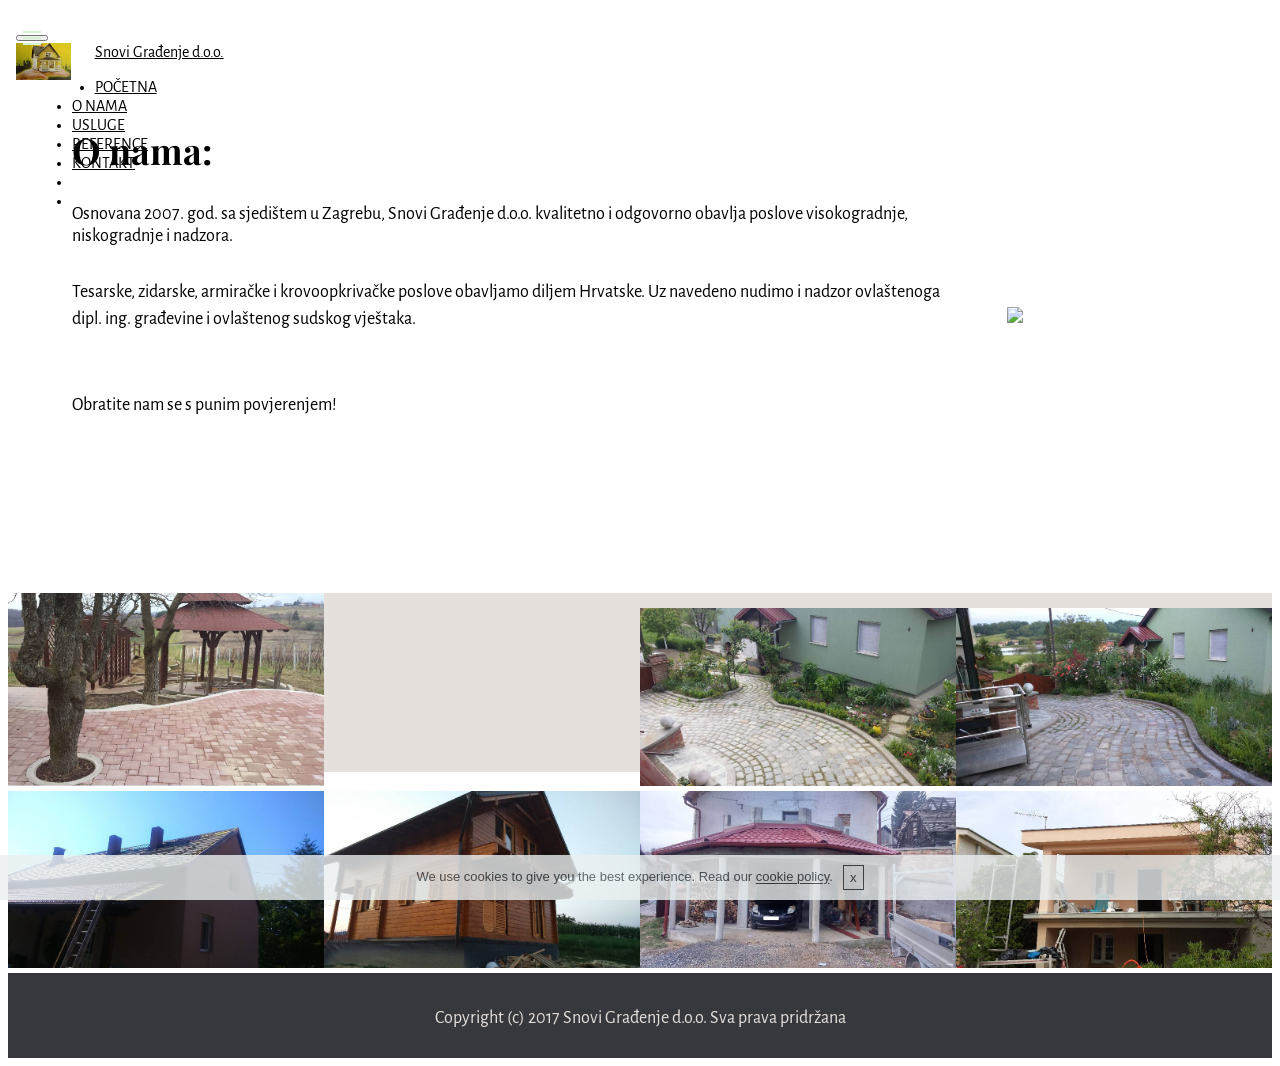
==== SG_Onama.html @ ef2aadd0 "create github pages" ====
<!DOCTYPE html>
<html>
<head>
  <!-- Site made with Mobirise Website Builder v3.12.1, https://mobirise.com -->
  <meta charset="UTF-8">
  <meta http-equiv="X-UA-Compatible" content="IE=edge">
  <meta name="generator" content="Mobirise v3.12.1, mobirise.com">
  <meta name="viewport" content="width=device-width, initial-scale=1">
  <link rel="shortcut icon" href="assets/images/snovi-ruka-logo-189x128.jpg" type="image/x-icon">
  <meta name="description" content="">
  <title>O nama</title>
  <link rel="stylesheet" href="https://fonts.googleapis.com/css?family=Playfair+Display:400,700&subset=latin,cyrillic">
  <link rel="stylesheet" href="https://fonts.googleapis.com/css?family=Alegreya+Sans:400,700&subset=latin,vietnamese,latin-ext">
  <link rel="stylesheet" href="assets/tether/tether.min.css">
  <link rel="stylesheet" href="assets/bootstrap/css/bootstrap.min.css">
  <link rel="stylesheet" href="assets/puritym/css/style.css">
  <link rel="stylesheet" href="assets/mobirise/css/mbr-additional.css" type="text/css">
  
  
  
</head>
<body>
<nav class="navbar navbar-light mbr-navbar navbar-fixed-top navbar-transparent" id="menu-10">
    <div class="container">
        <button class="navbar-toggler pull-right hidden-md-up" type="button" data-toggle="collapse" data-target="#exCollapsingNavbar2">
            <div class="hamburger-icon"></div>
        </button>

        <div class="clearfix"></div>
        <div class="collapse navbar-toggleable-sm" id="exCollapsingNavbar2">
            <span class="navbar-logo"><a href="https://mobirise.com"><img src="assets/images/snovi-ruka-logo-189x128.jpg" alt="Mobirise"></a></span>
            <span><a class="navbar-brand text-black" href="index.html">Snovi Građenje d.o.o.</a></span>

            

            <ul class="nav navbar-nav pull-xs-right"> <li class="nav-item"><a class="nav-link text-black" href="index.html">POČETNA</a></li> <li class="nav-item"><a class="nav-link text-black" href="SG_Onama.html">O NAMA</a></li> <li class="nav-item"><a class="nav-link text-black" href="SG_usluge.html">USLUGE</a></li> <li class="nav-item"><a class="nav-link text-black" href="#bottom">REFERENCE</a></li> <li class="nav-item"><a class="nav-link text-black" href="index.html#contacts3-w">KONTAKT</a></li>   <li class="nav-item"><a class="nav-link text-black" href="https://mobirise.com"></a></li> <li class="nav-item"><a class="nav-link text-black" href="https://mobirise.com"></a></li> </ul>
        </div>
    </div>
</nav>

<section class="mbr-section mbr-section-nopadding mbr-parallax-background mbr-after-navbar" id="msg-box4-13" style="background-image: url(assets/images/mbr-1-2000x1333.jpg); padding-top: 0rem; padding-bottom: 1.5rem;">
    <div class="mbr-overlay" style="opacity: 0.2; background-color: rgb(255, 255, 255);"></div>
    <div class="container">
        <div class="row">
            
            <div class="col-xs-12 col-lg-3 mbr-inner-padding text-xs-center mbr-table-cell-lg">
                <h3 class="mbr-section-title display-4">O nama:</h3>
                
                <div class="lead"><p>Osnovana 2007. god. sa sjedištem u Zagrebu, Snovi Građenje d.o.o. kvalitetno i odgovorno obavlja poslove visokogradnje, niskogradnje i nadzora.</p><p><span style="line-height: 1.5;">Tesarske, zidarske, armiračke i krovoopkrivačke poslove obavljamo diljem Hrvatske. Uz navedeno nudimo i nadzor ovlaštenoga dipl. ing. građevine i ovlaštenog sudskog vještaka.</span></p><p><span style="line-height: 1.5;"><br></span><span style="line-height: 1.5;">Obratite nam se s punim povjerenjem!</span></p><p><br></p></div>
                
            </div>
            <div class="col-xs-12 col-lg-9 mbr-table-cell-lg image-size" style="width: 21%;">
                <div class="mbr-figure"><img src="assets/images/20140105-1400x787.jpg"></div>
            </div>
        </div>
    </div>
</section>

<section class="mbr-gallery mbr-section mbr-section-nopadding" id="gallery1-14" style="background-color: rgb(230, 224, 220); padding-top: 0rem; padding-bottom: 0rem;">
    <!-- Gallery -->
    <div>
        <div class=" mbr-gallery-layout-default">
            <div>
                <div>
                    <div class="mbr-gallery-item">
                        <a data-toggle="modal" href="#lb-gallery1-14" data-slide-to="0">
                            <img alt="" src="assets/images/20140105-2000x1220-800x488.jpg">
                            <span class="icon fa fa-search-plus"></span>
                        </a>
                    </div><div class="mbr-gallery-item">
                        <a data-toggle="modal" href="#lb-gallery1-14" data-slide-to="1">
                            <img alt="" src="assets/images/20150211-2000x1125-800x450.jpg">
                            <span class="icon fa fa-search-plus"></span>
                        </a>
                    </div><div class="mbr-gallery-item">
                        <a data-toggle="modal" href="#lb-gallery1-14" data-slide-to="2">
                            <img alt="" src="assets/images/20160423-2000x1125-800x450.jpg">
                            <span class="icon fa fa-search-plus"></span>
                        </a>
                    </div><div class="mbr-gallery-item">
                        <a data-toggle="modal" href="#lb-gallery1-14" data-slide-to="3">
                            <img alt="" src="assets/images/dsc-0030-2000x1125-800x450.jpg">
                            <span class="icon fa fa-search-plus"></span>
                        </a>
                    </div><div class="mbr-gallery-item">
                        <a data-toggle="modal" href="#lb-gallery1-14" data-slide-to="4">
                            <img alt="" src="assets/images/dsc-2-2000x1125-800x450.jpg">
                            <span class="icon fa fa-search-plus"></span>
                        </a>
                    </div><div class="mbr-gallery-item">
                        <a data-toggle="modal" href="#lb-gallery1-14" data-slide-to="5">
                            <img alt="" src="assets/images/dsc-2000x1125-800x450.jpg">
                            <span class="icon fa fa-search-plus"></span>
                        </a>
                    </div><div class="mbr-gallery-item">
                        <a data-toggle="modal" href="#lb-gallery1-14" data-slide-to="6">
                            <img alt="" src="assets/images/dsc-0009-1-2000x1125-800x450.jpg">
                            <span class="icon fa fa-search-plus"></span>
                        </a>
                    </div><div class="mbr-gallery-item">
                        <a data-toggle="modal" href="#lb-gallery1-14" data-slide-to="7">
                            <img alt="" src="assets/images/20150426-2000x1125-800x450.jpg">
                            <span class="icon fa fa-search-plus"></span>
                        </a>
                    </div>
                </div>
            </div>
            <div class="clearfix"></div>
        </div>
    </div>

    <!-- Lightbox -->
    <div data-app-prevent-settings="" class="mbr-slider modal fade carousel slide" tabindex="-1" data-keyboard="true" data-interval="false" id="lb-gallery1-14">
        <div class="modal-dialog">
            <div class="modal-content">
                <div class="modal-body">
                    <ol class="carousel-indicators">
                        <li data-app-prevent-settings="" data-target="#lb-gallery1-14" data-slide-to="0"></li><li data-app-prevent-settings="" data-target="#lb-gallery1-14" data-slide-to="1"></li><li data-app-prevent-settings="" data-target="#lb-gallery1-14" data-slide-to="2"></li><li data-app-prevent-settings="" data-target="#lb-gallery1-14" data-slide-to="3"></li><li data-app-prevent-settings="" data-target="#lb-gallery1-14" class=" active" data-slide-to="4"></li><li data-app-prevent-settings="" data-target="#lb-gallery1-14" data-slide-to="5"></li><li data-app-prevent-settings="" data-target="#lb-gallery1-14" data-slide-to="6"></li><li data-app-prevent-settings="" data-target="#lb-gallery1-14" data-slide-to="7"></li>
                    </ol>
                    <div class="carousel-inner">
                        <div class="carousel-item">
                            <img alt="" src="assets/images/20140105-2000x1220.jpg">
                        </div><div class="carousel-item">
                            <img alt="" src="assets/images/20150211-2000x1125.jpg">
                        </div><div class="carousel-item">
                            <img alt="" src="assets/images/20160423-2000x1125.jpg">
                        </div><div class="carousel-item">
                            <img alt="" src="assets/images/dsc-0030-2000x1125.jpg">
                        </div><div class="carousel-item active">
                            <img alt="" src="assets/images/dsc-2-2000x1125.jpg">
                        </div><div class="carousel-item">
                            <img alt="" src="assets/images/dsc-2000x1125.jpg">
                        </div><div class="carousel-item">
                            <img alt="" src="assets/images/dsc-0009-1-2000x1125.jpg">
                        </div><div class="carousel-item">
                            <img alt="" src="assets/images/20150426-2000x1125.jpg">
                        </div>
                    </div>
                    <a class="left carousel-control" role="button" data-slide="prev" href="#lb-gallery1-14">
                        <span class="icon-prev" aria-hidden="true"></span>
                        <span class="sr-only">Previous</span>
                    </a>
                    <a class="right carousel-control" role="button" data-slide="next" href="#lb-gallery1-14">
                        <span class="icon-next" aria-hidden="true"></span>
                        <span class="sr-only">Next</span>
                    </a>

                    <a class="close" href="#" role="button" data-dismiss="modal">
                        <span aria-hidden="true">×</span>
                        <span class="sr-only">Close</span>
                    </a>
                </div>
            </div>
        </div>
    </div>
</section>

<footer class="mbr-section mbr-section-nopadding mbr-footer" id="footer1-11" style="background-color: rgb(55, 56, 62); padding-top: 1rem; padding-bottom: 0.66rem;">
    
    <div class="container">
        <p>Copyright (c) 2017 Snovi Građenje d.o.o. Sva prava pridržana</p>
    </div>
</footer>


  <script src="assets/web/assets/jquery/jquery.min.js"></script>
  <script src="assets/tether/tether.min.js"></script>
  <script src="assets/bootstrap/js/bootstrap.min.js"></script>
  <script src="assets/smooth-scroll/SmoothScroll.js"></script>
  <script src="assets/cookies-alert-plugin/cookies-alert-core.js"></script>
  <script src="assets/cookies-alert-plugin/cookies-alert-script.js"></script>
  <script src="assets/jarallax/jarallax.js"></script>
  <script src="assets/masonry/masonry.pkgd.min.js"></script>
  <script src="assets/imagesloaded/imagesloaded.pkgd.min.js"></script>
  <script src="assets/bootstrap-carousel-swipe/bootstrap-carousel-swipe.js"></script>
  <script src="assets/puritym/js/script.js"></script>
  <script src="assets/mobirise-gallery/script.js"></script>
  
  
<input name="cookieData" type="hidden" data-cookie-text="We use cookies to give you the best experience. Read our <a href='privacy.html'>cookie policy</a>.">
  </body>
</html>
---- assets/puritym/css/style.css ----
/**
 * BOOTSTRAP CUSTOM
 */
.container {
  position: relative; }

.btn {
  margin-bottom: 0.5rem; }
  .btn + .btn {
    margin-left: 1rem; }

.btn-white {
  background: #fff;
  color: inherit; }

.btn-black {
  background: #000;
  color: #fff; }

.btn-social,
.btn-social:hover,
.btn-social:active,
.btn-social:focus {
  color: #fff; }

.display-1 {
  font-size: 4.3rem;
  margin-top: 3.9rem;
  margin-bottom: 2.8rem; }

.display-2 {
  font-size: 3.5rem;
  margin-top: 3.5rem;
  margin-bottom: 2.5rem; }

.display-3 {
  font-size: 2.8rem;
  margin-top: 3.2rem;
  margin-bottom: 2rem; }

.display-4 {
  font-size: 2.3rem;
  margin-top: 2.3rem;
  margin-bottom: 1.8rem; }

p.lead,
.lead p {
  margin-bottom: 2rem; }

.card .card-img-top {
  width: 100%; }

.card-block {
  background-color: #fff; }

@media (min-width: 768px) {
  .col-md-4:nth-of-type(3n+1) {
    clear: left; } }
@media (min-width: 544px) and (max-width: 767px) {
  .col-md-4:nth-of-type(odd) {
    clear: left; } }
.row.no-gutter {
  margin-left: 0;
  margin-right: 0; }

.row.no-gutter > [class*=col-]:not(:first-child),
.row.no-gutter > [class*=col-]:not(:last-child) {
  padding-right: 0;
  padding-left: 0; }

blockquote {
  padding: .5rem 1rem;
  margin: 0 0 1rem;
  margin-bottom: 1rem;
  font-size: 1.25rem;
  border-left: .25rem solid #f1c050; }

/**
 * TYPOGRAPHY
 */
body {
  font-family: "Alegreya Sans", sans-serif; }

h1, h2, h3, h4, h5, h6,
.h1, .h2, .h3, .h4, .h5, .h6,
.display-1, .display-2, .display-3, .display-4 {
  font-family: "Playfair Display", sans-serif; }

/**
 * MAPS
 */
@-webkit-keyframes mapCircleLoading {
  from {
    -webkit-transform: rotate(0deg); }
  to {
    -webkit-transform: rotate(359deg); } }
@keyframes mapCircleLoading {
  from {
    transform: rotate(0deg); }
  to {
    transform: rotate(359deg); } }
.mbr-map {
  position: relative; }
  .mbr-map iframe {
    height: 100%;
    width: 100%; }
  .mbr-map [data-state-details] {
    color: #6b6763;
    font-family: "Alegreya Sans", sans-serif;
    font-size: 1.25rem;
    height: 1.5em;
    margin-top: -0.75em;
    padding-left: 20px;
    padding-right: 20px;
    position: absolute;
    text-align: center;
    top: 50%;
    width: 100%; }
  .mbr-map[data-state] {
    background: #e9e5dc; }
  .mbr-map[data-state="loading"] [data-state-details] {
    display: none; }
  .mbr-map[data-state="loading"]::after {
    content: "";
    -webkit-animation: mapCircleLoading .6s infinite linear;
    animation: mapCircleLoading .6s infinite linear;
    border-radius: 50%;
    border: 6px rgba(255, 255, 255, 0.35) solid;
    border-top-color: #fff;
    height: 40px;
    left: 50%;
    margin-left: -20px;
    margin-top: -20px;
    position: absolute;
    top: 50%;
    width: 40px; }

/**
 * SECTIONS
 */
.mbr-section {
  position: relative;
  padding-top: 9rem;
  padding-bottom: 9rem;
  background-position: 50% 50%;
  background-repeat: no-repeat;
  background-size: cover; }

.mbr-section-full {
  display: table;
  width: 100%;
  height: 100vh;
  padding-top: 0;
  padding-bottom: 0; }

.mbr-section-small {
  padding-top: 4.5rem;
  padding-bottom: 4.5rem; }

.mbr-section-nopadding {
  padding-top: 0;
  padding-bottom: 0; }

.mbr-section-title {
  margin-top: 0; }

.mbr-table {
  display: table; }

.mbr-table-cell {
  position: relative;
  display: table-cell;
  vertical-align: middle;
  padding-top: 9rem;
  padding-bottom: 9rem; }

.mbr-table-cell-lg {
  position: relative;
  display: table-cell;
  vertical-align: middle;
  padding-top: 0;
  padding-bottom: 0;
  float: none; }

@media (max-width: 991px) {
  .mbr-table-cell-lg {
    display: block; } }
.mbr-inner-padding {
  padding: 4rem; }

/* footer */
.mbr-footer {
  color: #fff; }
  .mbr-footer .mbr-map,
  .mbr-footer .mbr-google-map {
    height: 300px; }
  .mbr-footer .form-control {
    color: #fff;
    background-color: #26272c;
    border-color: #1b1c20; }
  .mbr-footer ul {
    list-style-type: none;
    padding: 0; }
    .mbr-footer ul li {
      position: relative;
      padding-left: 1.2rem; }
      .mbr-footer ul li:before {
        content: '';
        position: absolute;
        margin-left: -1.2rem;
        width: 10px;
        height: 1px;
        top: 50%;
        background-color: #fff; }

footer.mbr-footer {
  padding-top: 3rem;
  padding-bottom: 2rem; }

/**
 * NAVBAR
 */
.mbr-navbar {
  position: absolute;
  top: 0;
  right: 0;
  left: 0;
  padding: 1.5rem 1rem;
  background-color: #fff;
  z-index: 1030; }
  .mbr-navbar.navbar-fixed-top {
    position: fixed; }
  .mbr-navbar.navbar-transparent {
    background-color: transparent; }
  .mbr-navbar .navbar-logo {
    margin-right: 1.5rem;
    float: left; }
  .mbr-navbar .navbar-logo,
  .mbr-navbar .navbar-logo img {
    height: 37px; }
  .mbr-navbar .navbar-brand {
    margin-right: 1.5rem; }
  .mbr-navbar .navbar-divider,
  .mbr-navbar .navbar-nav .nav-item + .nav-item,
  .mbr-navbar .navbar-nav .nav-link + .nav-link {
    margin-left: 1rem; }
  .mbr-navbar .navbar-nav + .navbar-nav {
    margin-right: 20px; }

.mbr-navbar .hamburger-icon, .navbar-dropdown .hamburger-icon {
  content: "";
  width: 16px;
  -webkit-box-shadow: 0 -6px 0 1px,0 0 0 1px,0 6px 0 1px;
  -moz-box-shadow: 0 -6px 0 1px,0 0 0 1px,0 6px 0 1px;
  box-shadow: 0 -6px 0 1px,0 0 0 1px,0 6px 0 1px; }

/**
 * HELPERS
 */
/* Colors */
.text-white {
  color: #fff !important; }

.text-black {
  color: #000 !important; }

/**
 * Mobirise Classes
 */
.mbr-after-navbar:before {
  content: "";
  display: block;
  height: 54px; }

.mbr-section__container--first {
  padding-bottom: 1rem; }

.mbr-section__container--middle {
  padding-top: 1rem;
  padding-bottom: 1rem; }

.mbr-section__container--last {
  padding-top: 1rem; }

.mbr-overlay,
.mbr-background-video,
.mbr-background-video-preview {
  position: absolute;
  bottom: 0;
  left: 0;
  right: 0;
  top: 0; }

.mbr-overlay {
  background-color: #fff;
  opacity: 0.5;
  z-index: 1; }
  .mbr-overlay ~ * {
    z-index: 2; }

.mbr-background-video-preview {
  z-index: 0 !important; }

.mbr-figure {
  display: block;
  overflow: hidden;
  position: relative;
  width: 100%;
  margin: 0; }
  .mbr-figure img, .mbr-figure iframe {
    display: block;
    width: 100%; }
  .mbr-figure .mbr-figure-caption {
    width: 100%;
    padding: 1.5rem 0;
    background-color: #FFF8E0; }
  .mbr-figure .mbr-figure-caption-over {
    position: absolute;
    bottom: 0;
    background-color: rgba(255, 255, 255, 0.5); }

.mbr-map,
.mbr-google-map {
  height: 400px; }

.mbr-arrow {
  position: absolute;
  text-align: center;
  font-size: 35px;
  bottom: 71px;
  left: 50%;
  width: 30px;
  margin-left: -15px;
  line-height: 1px;
  padding: 0 20px;
  -webkit-animation: floating-arrow 1.6s infinite ease-in-out 0s;
  -o-animation: floating-arrow 1.6s infinite ease-in-out 0s;
  animation: floating-arrow 1.6s infinite ease-in-out 0s; }
  .mbr-arrow, .mbr-arrow:hover, .mbr-arrow:focus {
    color: inherit; }

@-webkit-keyframes floating-arrow {
  from {
    -webkit-transform: translateY(0);
    transform: translateY(0); }
  65% {
    -webkit-transform: translateY(11px);
    transform: translateY(11px); }
  to {
    -webkit-transform: translateY(0);
    transform: translateY(0); } }
@-o-keyframes floating-arrow {
  from {
    -webkit-transform: translateY(0);
    transform: translateY(0); }
  65% {
    -webkit-transform: translateY(11px);
    transform: translateY(11px); }
  to {
    -webkit-transform: translateY(0);
    transform: translateY(0); } }
@keyframes floating-arrow {
  from {
    -webkit-transform: translateY(0);
    transform: translateY(0); }
  65% {
    -webkit-transform: translateY(11px);
    transform: translateY(11px); }
  to {
    -webkit-transform: translateY(0);
    transform: translateY(0); } }
@media (max-width: 767px) {
  .mbr-arrow {
    bottom: 41px; } }
@media (max-width: 320px) {
  .mbr-arrow {
    bottom: 21px;
    text-align: center; } }
@media all and (device-width: 320px) and (device-height: 568px) and (orientation: portrait) {
  .mbr-arrow {
    bottom: 31px; } }
/*-------

   Slider

-------*/
.mbr-slider .carousel-inner > .active,
.mbr-slider .carousel-inner > .next,
.mbr-slider .carousel-inner > .prev {
  display: table; }

.mbr-slider .carousel-control {
  background-image: none;
  width: 54px;
  height: 54px;
  top: 50%;
  margin-top: -27px;
  line-height: 54px;
  border-radius: 27px;
  color: inherit;
  background: #fff;
  border: 1px solid #000;
  opacity: 1;
  text-shadow: none;
  z-index: 5;
  -webkit-transition: all 0.2s ease-in-out 0s;
  -o-transition: all 0.2s ease-in-out 0s;
  transition: all 0.2s ease-in-out 0s; }

.mbr-slider .carousel-control .icon-next,
.mbr-slider .carousel-control .icon-prev {
  margin-top: -18px;
  font-size: 30px; }

.mbr-slider .carousel-control.left {
  margin-left: 2rem; }

.mbr-slider .carousel-control.right {
  margin-right: 2rem; }

.mbr-slider .carousel-control:hover {
  background: #000;
  color: #fff; }

.mbr-slider .carousel-indicators {
  bottom: 0; }

.mbr-slider .carousel-indicators li,
.mbr-slider .carousel-indicators .active {
  width: 15px;
  height: 15px;
  margin: 3px;
  border: 1px solid #000; }

.mbr-slider .carousel-indicators .active {
  background-color: #000; }

.mbr-slider .mbr-overlay {
  z-index: 0; }

@media (max-width: 767px) {
  .mbr-slider .carousel-control {
    top: auto;
    bottom: 20px; }

  .mbr-slider > .container .carousel-control {
    margin-bottom: 0px; } }
/* boxed slider */
.mbr-slider > .boxed-slider {
  position: relative;
  padding: 93px 0; }

.mbr-slider > .boxed-slider > div {
  position: relative; }

.mbr-slider > .container img {
  width: 100%; }

.mbr-slider > .container img + .row {
  position: absolute;
  top: 50%;
  left: 0;
  right: 0;
  -webkit-transform: translateY(-50%);
  -moz-transform: translateY(-50%);
  transform: translateY(-50%); }

.mbr-slider .mbr-section {
  padding: 0;
  background-attachment: scroll; }

.mbr-slider .mbr-table-cell {
  padding: 0; }

.mbr-slider > .container .carousel-indicators {
  margin-bottom: 3px; }

/* article slider */
.mbr-slider > .article-slider .mbr-section,
.mbr-slider > .article-slider .mbr-section .mbr-table-cell {
  padding-top: 0;
  padding-bottom: 0; }

/*-------

   Gallery

-------*/
.mbr-gallery .mbr-gallery-item {
  position: relative;
  display: inline-block;
  width: 25%; }
  @media (max-width: 768px) {
    .mbr-gallery .mbr-gallery-item {
      width: 50%; } }
  @media (max-width: 400px) {
    .mbr-gallery .mbr-gallery-item {
      width: 100%; } }

.mbr-gallery .mbr-gallery-item > a {
  position: relative;
  display: block;
  background: #fff;
  outline: none; }

.mbr-gallery .mbr-gallery-item img {
  width: 100%;
  opacity: 1;
  -webkit-transition: .2s opacity ease-in-out;
  transition: .2s opacity ease-in-out; }

.mbr-gallery .mbr-gallery-item > a:hover img {
  opacity: 0.9; }

.mbr-gallery .mbr-gallery-item .icon {
  position: absolute;
  font-size: 30px;
  top: 50%;
  left: 50%;
  color: #000;
  opacity: 0;
  -webkit-transform: translateX(-50%) translateY(-50%);
  transform: translateX(-50%) translateY(-50%);
  -webkit-transition: .2s opacity ease-in-out;
  transition: .2s opacity ease-in-out; }

.mbr-gallery .mbr-gallery-item > a:hover .icon {
  opacity: 1; }

/* remove spacing */
.mbr-gallery .mbr-gallery-row.no-gutter {
  margin: 0; }

.mbr-gallery .mbr-gallery-row.no-gutter .mbr-gallery-item {
  padding: 0; }

/* container */
.mbr-gallery .container.mbr-gallery-layout-default {
  padding: 93px 0; }

/* fix horizontal scrollbar */
.mbr-gallery .mbr-gallery-layout-default,
.mbr-gallery .mbr-gallery-layout-article {
  overflow: hidden; }

/* lightbox */
.mbr-gallery .modal {
  position: fixed;
  overflow: hidden;
  padding-right: 0 !important; }

.mbr-gallery .modal-body {
  padding: 0; }

.mbr-gallery .modal-body img {
  width: 100%; }

.mbr-gallery .modal .close {
  position: absolute;
  background-image: none;
  font-size: 20px;
  width: 54px;
  height: 54px;
  border-radius: 27px;
  color: #000;
  top: 2rem;
  right: 2rem;
  line-height: 54px;
  opacity: 1;
  border: 1px solid #000;
  text-align: center;
  text-shadow: none;
  z-index: 5;
  -webkit-transition: all 0.2s ease-in-out 0s;
  -o-transition: all 0.2s ease-in-out 0s;
  transition: all 0.2s ease-in-out 0s; }

.mbr-gallery .modal .close:hover {
  background: #000;
  color: #fff; }

/* modal back color opacity */
.modal-backdrop.in {
  opacity: 0.8;
  filter: alpha(opacity=80); }

@media (max-width: 768px) {
  .mbr-gallery .modal-dialog {
    margin: 10px auto; }

  .mbr-gallery .carousel-indicators,
  .mbr-gallery .carousel-control,
  .mbr-gallery .modal .close {
    position: fixed; } }
/* fix fade in effect */
.mbr-gallery .modal.fade .modal-dialog {
  margin-top: -100px;
  -webkit-transition: margin-top 0.3s ease-out;
  -moz-transition: margin-top 0.3s ease-out;
  -o-transition: margin-top 0.3s ease-out;
  transition: margin-top 0.3s ease-out; }

.mbr-gallery .modal.in .modal-dialog,
.mbr-gallery .modal.fade .modal-dialog {
  -webkit-transform: none;
  -ms-transform: none;
  -o-transform: none;
  transform: none; }

.mbr-gallery .modal.in .modal-dialog {
  margin-top: 30px; }

/* iconfont default styling */
/* for buttons */
.mbr-iconfont.mbr-iconfont-btn,
.mbr-buttons__btn .mbr-iconfont {
  padding-right: 0.3em;
  font-size: 1.5em;
  line-height: 0.5em;
  vertical-align: text-bottom;
  position: relative;
  top: -0.1em;
  text-decoration: none; }

/* menu links */
.mbr-iconfont.mbr-iconfont-btn-parent,
.mbr-buttons__link .mbr-iconfont {
  padding-right: 0.3em;
  font-size: 1.3em;
  top: -0.2em;
  position: relative;
  vertical-align: middle; }

/* msg-box4 */
.mbr-iconfont.mbr-iconfont-msg-box4,
.mbr-iconfont.mbr-iconfont-msg-box5 {
  font-size: 357px;
  text-decoration: none;
  color: #000; }

/*menu logo */
.mbr-iconfont.mbr-iconfont-menu,
.mbr-iconfont.mbr-iconfont-ext__menu {
  font-size: 37px;
  text-decoration: none;
  color: rgba(0, 0, 0, 0.8); }

/* contacts1 */
.mbr-iconfont.mbr-iconfont-contacts1 {
  font-size: 119px;
  text-decoration: none;
  color: #9C9C9C; }

.mbr-iconfont.mbr-iconfont-features1 {
  font-size: 140px;
  text-decoration: none;
  text-align: center;
  display: block;
  margin-top: 0.2em; }

/*image-resize*/
.image-size .mbr-figure {
  text-align: center; }

@media (max-width: 991px) {
  .image-size {
    width: 100% !important; }
    .image-size .mbr-iconfont {
      font-size: 260px !important; } }

/*# sourceMappingURL=style.css.map */
.engine {
	position: absolute;
	text-indent: -2400px;
	text-align: center;
	padding: 0;
	top: 0;
	left: -2400px;
}
---- assets/mobirise/css/mbr-additional.css ----
@import url(https://fonts.googleapis.com/css?family=Alegreya+Sans:400,700&subset=latin,vietnamese,latin-ext);



#menu-0 {
.navbar-toggler {
	color: #000;
}
.close-icon::before, .close-icon::after {
	background-color: #ffffff;
}
.link, .dropdown-item {
	color: #ffffff;
}
.link {
	font-size: 0.75rem;
}
.dropdown-item, .nav-dropdown-sm .link {
	font-size: 0.812rem;
}
.link:hover, .dropdown-item:hover, .link:focus, .dropdown-item:focus {
	color: @primaryColor;
}
.link[aria-expanded="true"], .dropdown-menu {
	background: #0e0e0e;
}
.nav-dropdown-sm .link:focus, .nav-dropdown-sm .link:hover, .nav-dropdown-sm .dropdown-item:focus, .nav-dropdown-sm .dropdown-item:hover {
	background: #202020!important;
}
.navbar, .nav-dropdown-sm, .nav-dropdown-sm .link[aria-expanded="true"], .nav-dropdown-sm .dropdown-menu {
	background: #282828;
}
.bg-color.transparent .link {
	color: #ffffff;
	transition: none;
}
.bg-color.transparent.opened .link {
	transition: color .2s ease-in-out;
}
.bg-color.transparent.opened .link:hover, .bg-color.transparent.opened .link:focus {
	color: @primaryColor;
}
.link[aria-expanded="true"], .dropdown-item[aria-expanded="true"] {
	color: #c0a375!important;
}
}

#header1-b {
H1 {
	text-align: center;
	font-family: 'Alegreya Sans', sans-serif;
}
P {
	font-family: 'Alegreya Sans', sans-serif;
	font-size: 25px;
}
}

#footer1-i {
P {
	color: #e6e0dc;
	font-size: 18px;
	text-align: center;
}
}

#contacts3-w {
UL {
	font-size: 16px;
	text-align: center;
}
P {
	text-align: left;
}
}
#menu-10 .navbar-toggler {
  color: #d8f1d5;
}
#footer1-11 P {
  color: #e6e0dc;
  font-size: 18px;
  text-align: center;
}
#msg-box4-13 .mbr-section-title {
  text-align: left;
  font-size: 36px;
}
#msg-box4-13 .lead P {
  text-align: left;
  font-size: 18px;
}
#menu-15 .navbar-toggler {
  color: #000;
}
#footer1-16 P {
  color: #e6e0dc;
  font-size: 18px;
  text-align: center;
}
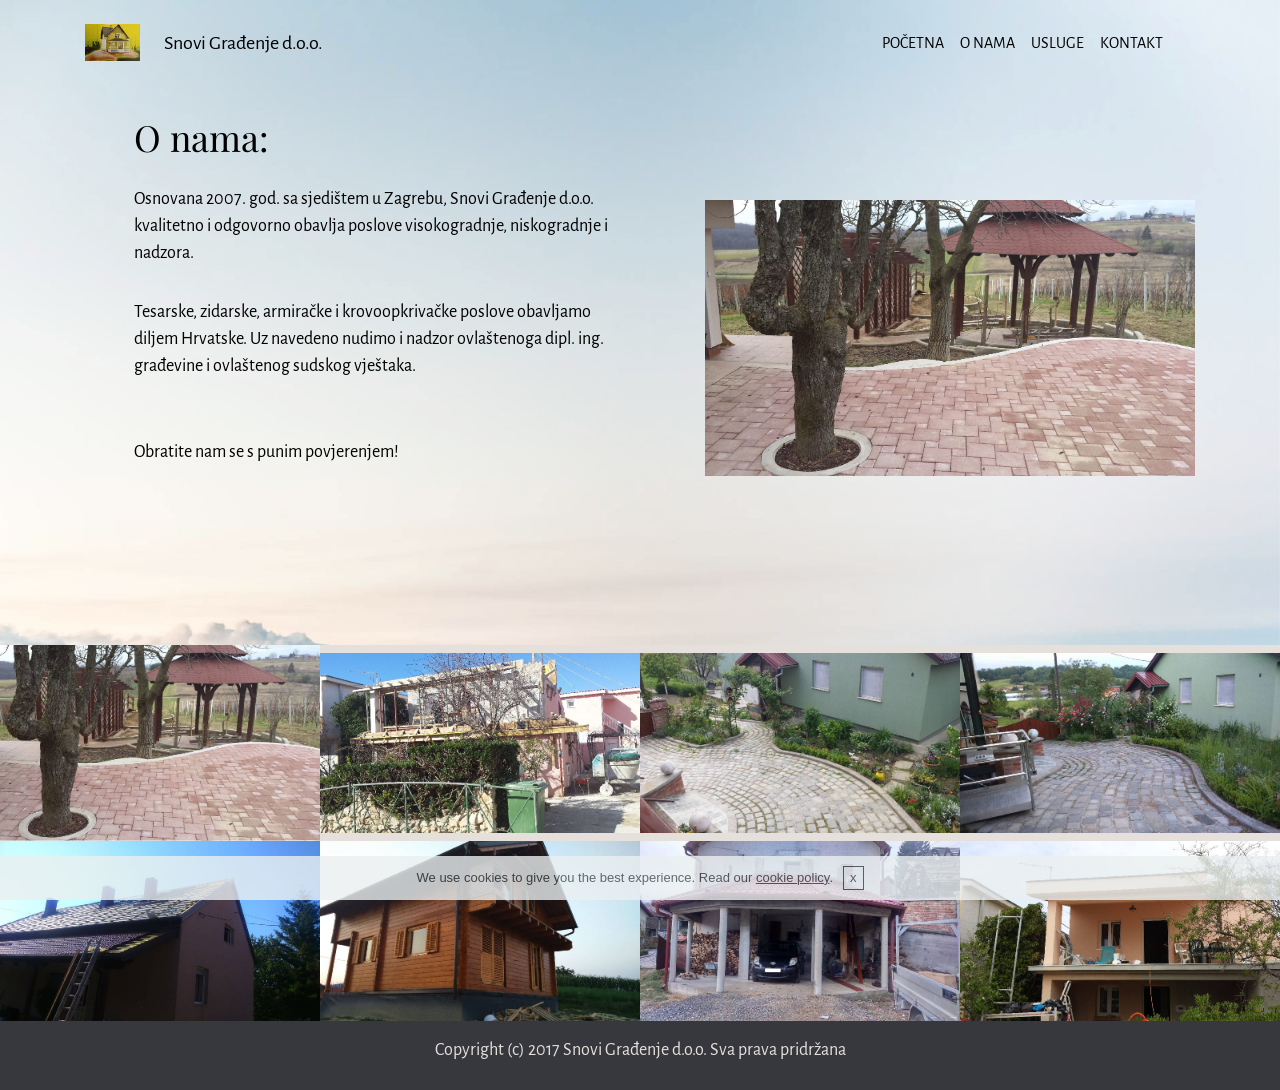
==== commit bf1a6720: "create github pages" ====
--- a/SG_Onama.html
+++ b/SG_Onama.html
@@ -33,7 +33,7 @@
 
             
 
-            <ul class="nav navbar-nav pull-xs-right"> <li class="nav-item"><a class="nav-link text-black" href="index.html">POČETNA</a></li> <li class="nav-item"><a class="nav-link text-black" href="SG_Onama.html">O NAMA</a></li> <li class="nav-item"><a class="nav-link text-black" href="SG_usluge.html">USLUGE</a></li> <li class="nav-item"><a class="nav-link text-black" href="#bottom">REFERENCE</a></li> <li class="nav-item"><a class="nav-link text-black" href="index.html#contacts3-w">KONTAKT</a></li>   <li class="nav-item"><a class="nav-link text-black" href="https://mobirise.com"></a></li> <li class="nav-item"><a class="nav-link text-black" href="https://mobirise.com"></a></li> </ul>
+            <ul class="nav navbar-nav pull-xs-right"> <li class="nav-item"><a class="nav-link text-black" href="index.html">POČETNA</a></li> <li class="nav-item"><a class="nav-link text-black" href="SG_Onama.html">O NAMA</a></li> <li class="nav-item"><a class="nav-link text-black" href="SG_usluge.html">USLUGE</a></li>  <li class="nav-item"><a class="nav-link text-black" href="index.html#contacts3-w">KONTAKT</a></li>   <li class="nav-item"><a class="nav-link text-black" href="https://mobirise.com"></a></li> <li class="nav-item"><a class="nav-link text-black" href="https://mobirise.com"></a></li> </ul>
         </div>
     </div>
 </nav>
